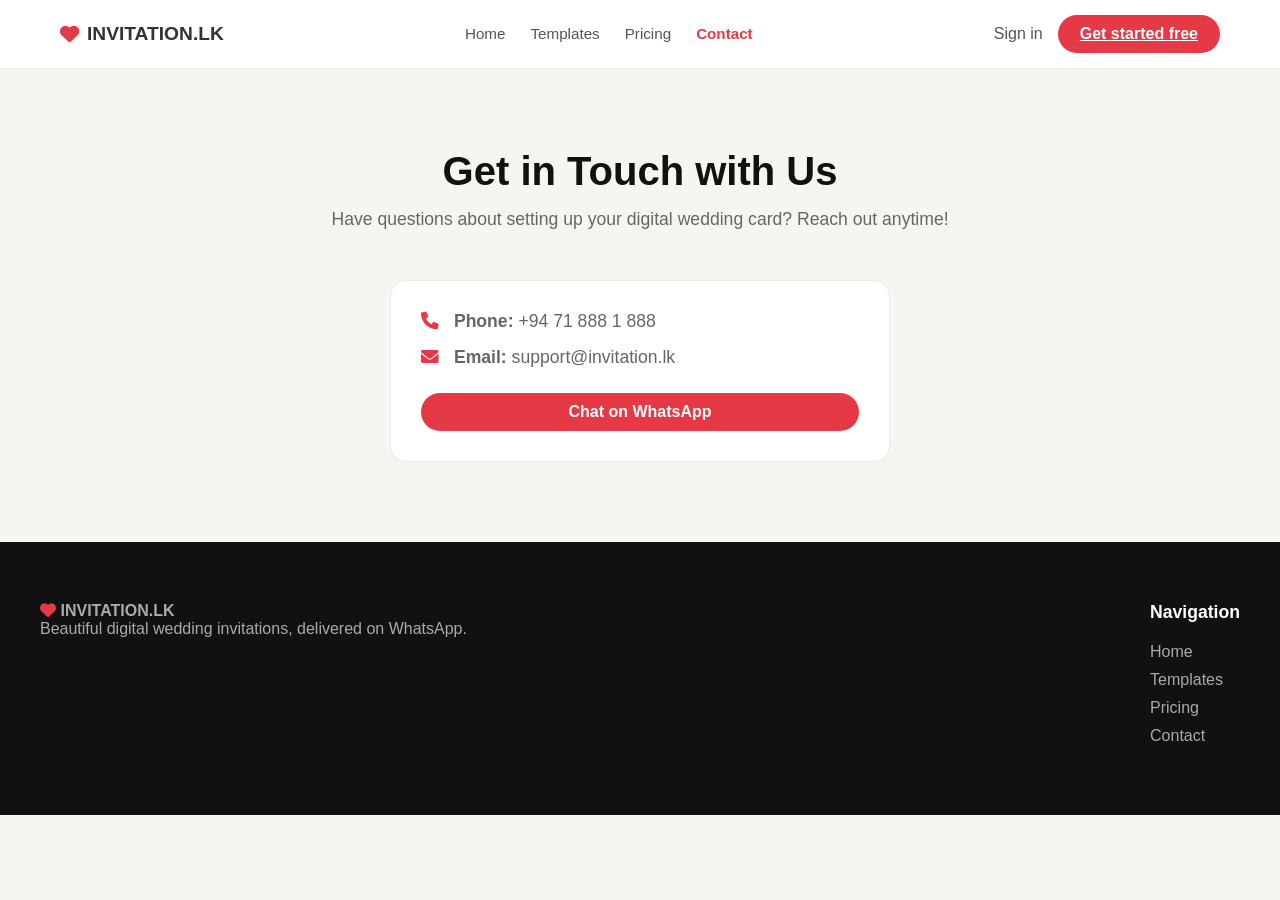
==== contact.html @ d811742d "Add files via upload" ====
<!DOCTYPE html>
<html lang="en">
<head>
    <meta charset="UTF-8">
    <meta name="viewport" content="width=device-width, initial-scale=1.0">
    <title>Contact Us - INVITATION.LK</title>
    <link rel="stylesheet" href="style.css">
    <link rel="stylesheet" href="https://cdnjs.cloudflare.com/ajax/libs/font-awesome/6.0.0/css/all.min.css">
</head>
<body>

    <header>
        <div class="nav-container">
            <div class="logo">
                <a href="index.html" style="text-decoration:none; color:inherit; display:flex; align-items:center; gap:8px;">
                    <i class="fa-solid fa-heart" style="color: #e63946;"></i> <span>INVITATION.LK</span>
                </a>
            </div>
            <nav>
                <ul>
                    <li><a href="index.html">Home</a></li>
                    <li><a href="templates.html">Templates</a></li>
                    <li><a href="pricing.html">Pricing</a></li>
                    <li><a href="contact.html" class="active">Contact</a></li>
                </ul>
            </nav>
            <div class="nav-buttons">
                <a href="#" class="btn-signin">Sign in</a>
                <a href="#" class="btn-primary">Get started free</a>
            </div>
        </div>
    </header>

    <section class="section-padding">
        <div class="container">
            <h2>Get in Touch with Us</h2>
            <p>Have questions about setting up your digital wedding card? Reach out anytime!</p>
            
            <div style="max-width: 500px; margin: 0 auto; background: white; padding: 30px; border-radius: 16px; border: 1px solid #eaeaea; text-align: left;">
                <p style="margin-bottom: 15px;"><i class="fa-solid fa-phone" style="color:#e63946; margin-right: 10px;"></i> <strong>Phone:</strong> +94 71 888 1 888</p>
                <p style="margin-bottom: 25px;"><i class="fa-solid fa-envelope" style="color:#e63946; margin-right: 10px;"></i> <strong>Email:</strong> support@invitation.lk</p>
                <a href="https://wa.me/94718881888" target="_blank" class="btn-primary" style="display: block; text-align: center; text-decoration: none;">Chat on WhatsApp</a>
            </div>
        </div>
    </section>

    <footer>
        <div class="container footer-flex">
            <div>
                <i class="fa-solid fa-heart" style="color: #e63946;"></i> <strong>INVITATION.LK</strong>
                <p>Beautiful digital wedding invitations, delivered on WhatsApp.</p>
            </div>
            <div>
                <h4>Navigation</h4>
                <ul>
                    <li><a href="index.html">Home</a></li>
                    <li><a href="templates.html">Templates</a></li>
                    <li><a href="pricing.html">Pricing</a></li>
                    <li><a href="contact.html">Contact</a></li>
                </ul>
            </div>
        </div>
    </footer>

    <script src="script.js"></script>
</body>
</html>
---- style.css ----
* {
    margin: 0;
    padding: 0;
    box-sizing: border-box;
    font-family: 'Segoe UI', Tahoma, Geneva, Verdana, sans-serif;
}

body {
    background-color: #f7f5f0;
    color: #333;
    scroll-behavior: smooth;
    position: relative;
    overflow-x: hidden;
}

/* Fast Speed Floating Floral Animations */
.floral-bg-animation {
    position: fixed;
    top: 0;
    left: 0;
    width: 100%;
    height: 100%;
    pointer-events: none;
    z-index: 0;
    overflow: hidden;
}

.floral-item {
    position: absolute;
    color: rgba(217, 66, 70, 0.15);
    font-size: 3rem;
    animation: speedFloatFloral 4s infinite ease-in-out;
}

.floral-item.f1 { top: 15%; left: 8%; animation-duration: 5s; font-size: 4rem; }
.floral-item.f2 { top: 65%; right: 10%; animation-duration: 6s; animation-delay: 1s; font-size: 5rem; }
.floral-item.f3 { top: 35%; right: 20%; animation-duration: 4.5s; animation-delay: 2s; }
.floral-item.f4 { bottom: 15%; left: 12%; animation-duration: 5.5s; animation-delay: 0.5s; font-size: 4.5rem; }

@keyframes speedFloatFloral {
    0% { transform: translateY(0px) rotate(0deg); }
    50% { transform: translateY(-35px) rotate(25deg); }
    100% { transform: translateY(0px) rotate(0deg); }
}

/* Header & Nav */
header {
    background: rgba(255, 255, 255, 0.95);
    backdrop-filter: blur(5px);
    border-bottom: 1px solid #eaeaea;
    position: sticky;
    top: 0;
    z-index: 100;
}

.nav-container {
    display: flex;
    justify-content: space-between;
    align-items: center;
    max-width: 1200px;
    margin: 0 auto;
    padding: 15px 20px;
}

.logo { font-size: 1.2rem; font-weight: bold; display: flex; align-items: center; gap: 8px; }
nav ul { display: flex; list-style: none; gap: 25px; }
nav ul li a { text-decoration: none; color: #555; font-size: 0.95rem; font-weight: 500; }
nav ul li a:hover { color: #e63946; }

.nav-buttons { display: flex; align-items: center; gap: 15px; }
.btn-signin { text-decoration: none; color: #555; font-weight: 500; }
.btn-primary { background-color: #e63946; color: white; border: none; padding: 10px 22px; border-radius: 25px; cursor: pointer; font-weight: bold; }

/* Hero Section */
.hero { display: flex; max-width: 1200px; margin: 50px auto; padding: 20px; align-items: center; justify-content: space-between; flex-wrap: wrap; gap: 40px; }
.hero-content { max-width: 550px; }
.hero-content h1 { font-size: 3.2rem; line-height: 1.15; margin-bottom: 20px; color: #111; }
.hero-content p { font-size: 1.15rem; color: #666; margin-bottom: 30px; }
.hero-btns { display: flex; gap: 15px; }
.btn-secondary { background: transparent; border: 1px solid #ccc; padding: 10px 22px; border-radius: 25px; cursor: pointer; font-weight: 600; color: #333; display: flex; align-items: center; gap: 8px; }

/* Phone Mockup */
.phone-mockup {
    width: 280px;
    height: 550px;
    border: 12px solid #1a1a1a;
    border-radius: 40px;
    background: #fff;
    box-shadow: 0 20px 40px rgba(0,0,0,0.15);
    display: flex;
    justify-content: center;
    align-items: center;
    padding: 5px;
    margin: 0 auto;
}

.screen {
    width: 100%;
    height: 100%;
    background-color: #f4eee8;
    border-radius: 24px;
    overflow: hidden;
    position: relative;
}

.card-img-full {
    width: 100%;
    height: 100%;
    object-fit: cover;
    border-radius: 24px;
}

/* Card Music Player Button Style */
.card-music-player {
    position: absolute;
    top: 20px;
    right: 15px;
    background: rgba(230, 57, 70, 0.9);
    color: white;
    padding: 8px 14px;
    border-radius: 20px;
    font-size: 0.75rem;
    font-weight: bold;
    cursor: pointer;
    display: flex;
    align-items: center;
    gap: 6px;
    box-shadow: 0 4px 12px rgba(0,0,0,0.2);
    z-index: 10;
    transition: transform 0.2s, background 0.2s;
}

.card-music-player:hover {
    background: #c52a36;
    transform: scale(1.05);
}

/* Sections General */
.section-padding { padding: 80px 20px; text-align: center; }
.bg-light { background-color: rgba(241, 243, 245, 0.85); }
.container { max-width: 1200px; margin: 0 auto; }
.section-padding h2 { font-size: 2.5rem; margin-bottom: 15px; color: #111; }
.section-padding p { color: #666; margin-bottom: 50px; font-size: 1.1rem; }

/* Templates Grid */
.templates-grid { display: grid; grid-template-columns: repeat(auto-fit, minmax(240px, 1fr)); gap: 25px; }

.template-card {
    background: rgba(255, 255, 255, 0.95);
    backdrop-filter: blur(5px);
    padding: 40px 20px;
    border-radius: 16px;
    box-shadow: 0 10px 25px rgba(0,0,0,0.05);
    border: 1px solid #eaeaea;
    transition: all 0.4s ease;
    text-align: center;
    cursor: pointer;
}

.template-card:hover {
    transform: translateY(-10px) scale(1.03);
    box-shadow: 0 20px 40px rgba(217, 66, 70, 0.2);
    border-color: #e63946;
}

.card-icon { font-size: 2.5rem; color: #e63946; margin-bottom: 20px; }
.btn-preview { background: transparent; border: 1px solid #e63946; color: #e63946; padding: 8px 18px; border-radius: 20px; font-weight: bold; cursor: pointer; }
.template-card:hover .btn-preview { background: #e63946; color: white; }

/* Steps Grid */
.steps-grid { display: grid; grid-template-columns: repeat(auto-fit, minmax(300px, 1fr)); gap: 30px; text-align: left; }
.step-item { background: rgba(255, 255, 255, 0.9); backdrop-filter: blur(5px); padding: 35px; border-radius: 12px; box-shadow: 0 4px 15px rgba(0,0,0,0.04); border: 1px solid #eaeaea; }
.step-item h3 { color: #e63946; font-size: 2.2rem; margin-bottom: 15px; }
.step-item h4 { font-size: 1.2rem; margin-bottom: 10px; color: #222; }
.step-item p { margin-bottom: 0; color: #666; }

/* Features Grid */
.features-grid { display: grid; grid-template-columns: repeat(auto-fit, minmax(250px, 1fr)); gap: 20px; }
.feature-box { background: rgba(255, 255, 255, 0.9); backdrop-filter: blur(5px); padding: 25px; border-radius: 12px; border: 1px solid #eaeaea; font-weight: 600; text-align: left; box-shadow: 0 4px 10px rgba(0,0,0,0.02); }
.feature-box i { color: #25d366; margin-right: 12px; font-size: 1.2rem; }

/* Pricing Card */
.pricing-card { background: rgba(255, 255, 255, 0.95); backdrop-filter: blur(5px); max-width: 480px; margin: 0 auto; padding: 45px; border-radius: 20px; box-shadow: 0 15px 35px rgba(0,0,0,0.08); text-align: left; border: 1px solid #eaeaea; }
.pricing-card h3 { font-size: 1.5rem; color: #111; }
.pricing-card .price { font-size: 3rem; color: #e63946; font-weight: bold; margin: 15px 0 25px 0; }
.pricing-card ul { list-style: none; margin-bottom: 30px; }
.pricing-card ul li { margin-bottom: 12px; color: #555; font-size: 1.02rem; }
.pricing-card ul li::before { content: "✓ "; color: #25d366; font-weight: bold; margin-right: 8px; }

/* Footer */
footer { background: #111; color: #aaa; padding: 60px 20px; text-align: left; }
.footer-flex { display: flex; justify-content: space-between; flex-wrap: wrap; gap: 40px; }
footer h4 { color: #fff; margin-bottom: 20px; font-size: 1.1rem; }
footer ul { list-style: none; }
footer ul li { margin-bottom: 10px; }
footer ul li a { color: #aaa; text-decoration: none; transition: color 0.2s; }
footer ul li a:hover { color: #fff; }

/* WhatsApp Float */
.whatsapp-float {
    position: fixed;
    bottom: 25px;
    right: 25px;
    background-color: #25d366;
    color: white;
    padding: 12px 20px;
    border-radius: 35px;
    text-decoration: none;
    font-size: 0.85rem;
    box-shadow: 0 5px 15px rgba(37, 211, 102, 0.4);
    display: flex;
    align-items: center;
    gap: 12px;
    z-index: 1000;
    transition: transform 0.3s;
}

.whatsapp-float:hover { transform: scale(1.05); }
.whatsapp-float i { font-size: 1.8rem; }

/* Modal Overlay Styling */
.modal-overlay {
    display: none;
    position: fixed;
    top: 0;
    left: 0;
    width: 100%;
    height: 100%;
    background: rgba(0, 0, 0, 0.7);
    z-index: 3000;
    justify-content: center;
    align-items: center;
}

.modal-content {
    background: white;
    width: 90%;
    max-width: 800px;
    padding: 30px;
    border-radius: 20px;
    position: relative;
    text-align: center;
    box-shadow: 0 25px 50px rgba(0,0,0,0.3);
}

.close-btn {
    position: absolute;
    top: 15px;
    right: 20px;
    font-size: 2rem;
    cursor: pointer;
    color: #333;
}

.modal-cards-grid {
    display: grid;
    grid-template-columns: repeat(auto-fit, minmax(180px, 1fr));
    gap: 20px;
    margin-top: 25px;
    max-height: 400px;
    overflow-y: auto;
}

.modal-card-item {
    border: 2px solid #eaeaea;
    border-radius: 12px;
    padding: 10px;
    cursor: pointer;
    transition: transform 0.3s, border-color 0.3s;
}

.modal-card-item:hover {
    transform: translateY(-5px);
    border-color: #e63946;
}

.modal-card-item img {
    width: 100%;
    height: 220px;
    object-fit: cover;
    border-radius: 8px;
}

.modal-card-item p {
    margin-top: 10px;
    font-weight: bold;
    color: #333;
}
nav ul li a.active {
    color: #e63946;
    font-weight: bold;
}
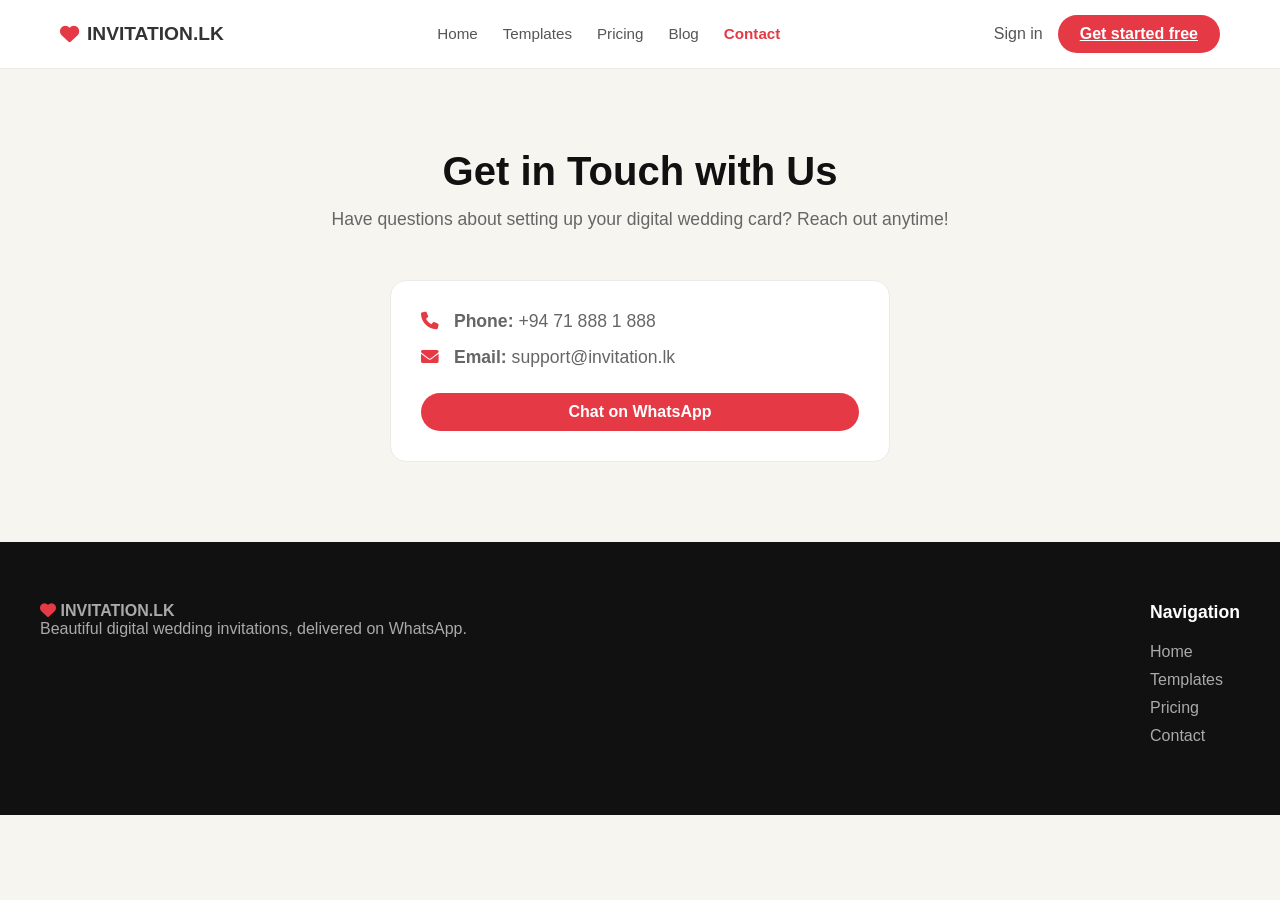
==== commit 975df825: "Add files via upload" ====
--- a/contact.html
+++ b/contact.html
@@ -21,6 +21,7 @@
                     <li><a href="index.html">Home</a></li>
                     <li><a href="templates.html">Templates</a></li>
                     <li><a href="pricing.html">Pricing</a></li>
+                    <li><a href="blog.html">Blog</a></li>
                     <li><a href="contact.html" class="active">Contact</a></li>
                 </ul>
             </nav>
